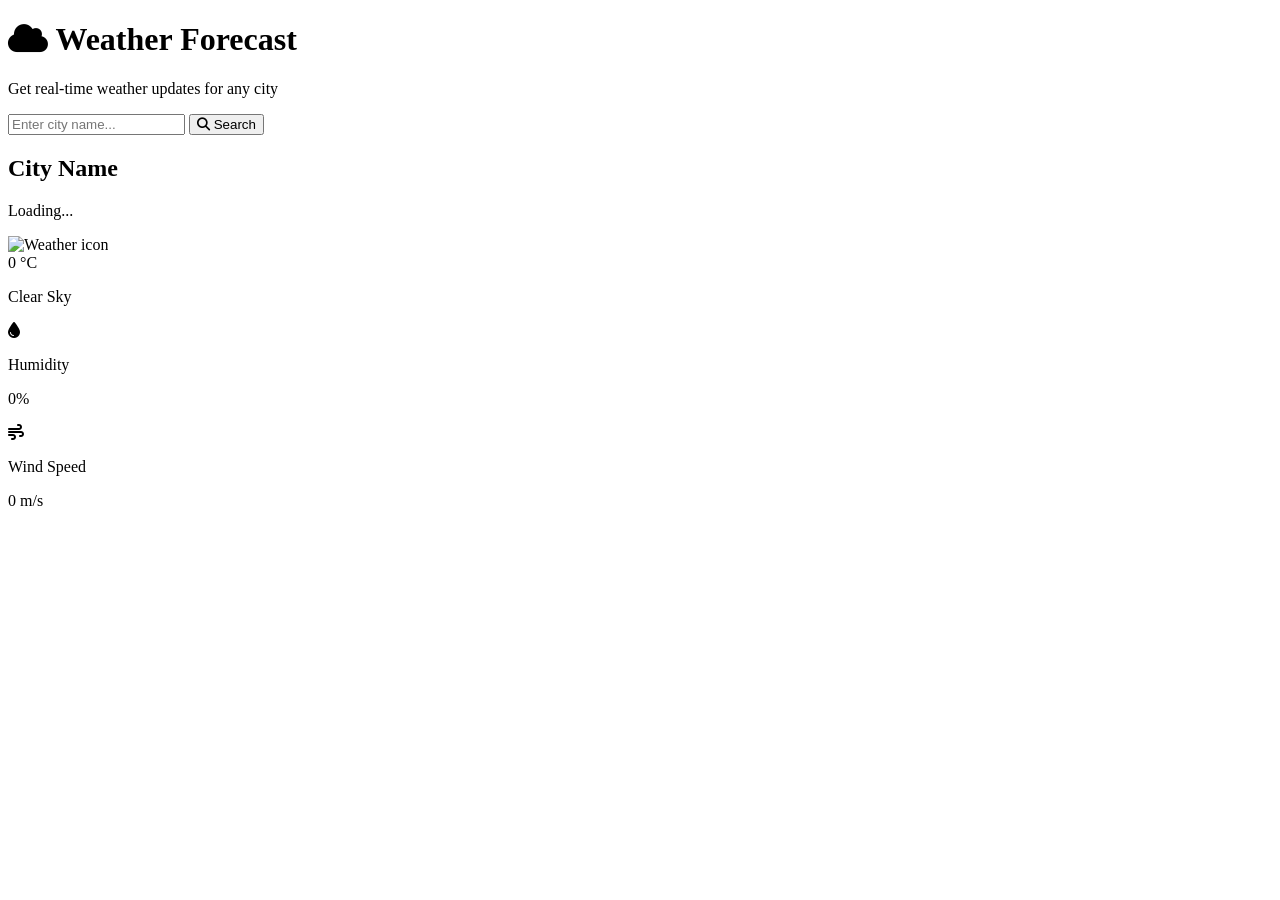
==== weather.html @ 1fa2c3c3 "Update files" ====
<!DOCTYPE html>
<html lang="en">
<head>
    <meta charset="UTF-8">
    <meta name="viewport" content="width=device-width, initial-scale=1.0">
    <title>Professional Weather App</title>
    <link rel="stylesheet" href="weather.css">
    <link rel="stylesheet" href="https://cdnjs.cloudflare.com/ajax/libs/font-awesome/6.4.0/css/all.min.css">
</head>
<body>
    <div class="container">
        <!-- Header -->
        <header class="header">
            <div class="header-content">
                <h1 class="app-title">
                    <i class="fas fa-cloud"></i> Weather Forecast
                </h1>
                <p class="app-subtitle">Get real-time weather updates for any city</p>
            </div>
        </header>
        <!-- Main Content -->
        <main class="main-content">
            <!-- Search Section -->
            <section class="search-section">
                <div class="search-container">
                    <input 
                        type="text" 
                        id="search-input" 
                        class="search-input" 
                        placeholder="Enter city name..." 
                        autocomplete="off"
                    >
                    <button id="search-btn" class="search-btn">
                        <i class="fas fa-search"></i> Search
                    </button>
                </div>
                <div id="error-message" class="error-message"></div>
            </section>
            <!-- Weather Display Section -->
            <section class="weather-section">
                <!-- Current Weather -->
                <div id="current-weather" class="current-weather hidden">
                    <div class="weather-header">
                        <div class="city-info">
                            <h2 id="city-name" class="city-name">City Name</h2>
                            <p id="current-date" class="current-date">Loading...</p>
                        </div>
                        <div class="weather-icon-large">
                            <img id="weather-icon" src="" alt="Weather icon" class="icon">
                        </div>
                    </div>

                    <div class="weather-main">
                        <div class="temperature-container">
                            <span id="temperature" class="temperature">0</span>
                            <span class="degree">°C</span>
                        </div>
                        <p id="weather-description" class="weather-description">Clear Sky</p>
                    </div>

                    <div class="weather-details">
                        <div class="detail-card">
                            <i class="fas fa-droplet"></i>
                            <div class="detail-info">
                                <p class="detail-label">Humidity</p>
                                <p id="humidity" class="detail-value">0%</p>
                            </div>
                        </div>

                        <div class="detail-card">
                            <i class="fas fa-wind"></i>
                            <div class="detail-info">
                                <p class="detail-label">Wind Speed</p>
                                <p id="wind-speed" class="detail-value">0 m/s</p>
                            </div>
                        </div>

    </div>
    <script src="weather.js"></script>
</body>
</html>
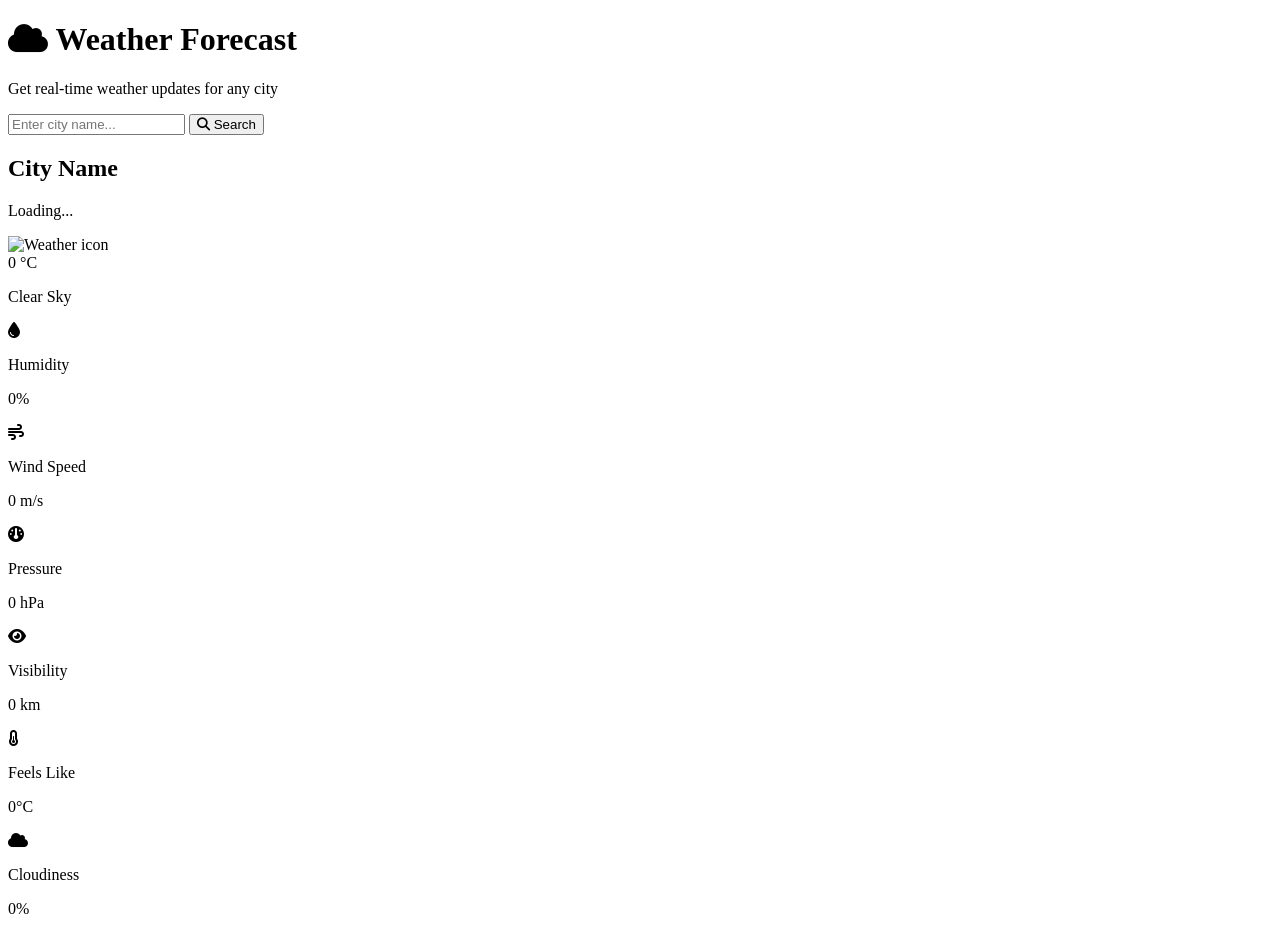
==== commit 2991903e: "Update files" ====
--- a/weather.html
+++ b/weather.html
@@ -75,6 +75,40 @@
                             </div>
                         </div>
 
+                        <div class="detail-card">
+                            <i class="fas fa-gauge"></i>
+                            <div class="detail-info">
+                                <p class="detail-label">Pressure</p>
+                                <p id="pressure" class="detail-value">0 hPa</p>
+                            </div>
+                        </div>
+
+                        <div class="detail-card">
+                            <i class="fas fa-eye"></i>
+                            <div class="detail-info">
+                                <p class="detail-label">Visibility</p>
+                                <p id="visibility" class="detail-value">0 km</p>
+                            </div>
+                        </div>
+
+                        <div class="detail-card">
+                            <i class="fas fa-thermometer-half"></i>
+                            <div class="detail-info">
+                                <p class="detail-label">Feels Like</p>
+                                <p id="feels-like" class="detail-value">0°C</p>
+                            </div>
+                        </div>
+
+                        <div class="detail-card">
+                            <i class="fas fa-cloud"></i>
+                            <div class="detail-info">
+                                <p class="detail-label">Cloudiness</p>
+                                <p id="cloudiness" class="detail-value">0%</p>
+                            </div>
+                        </div>
+                    </div>
+                </div>
+
     </div>
     <script src="weather.js"></script>
 </body>
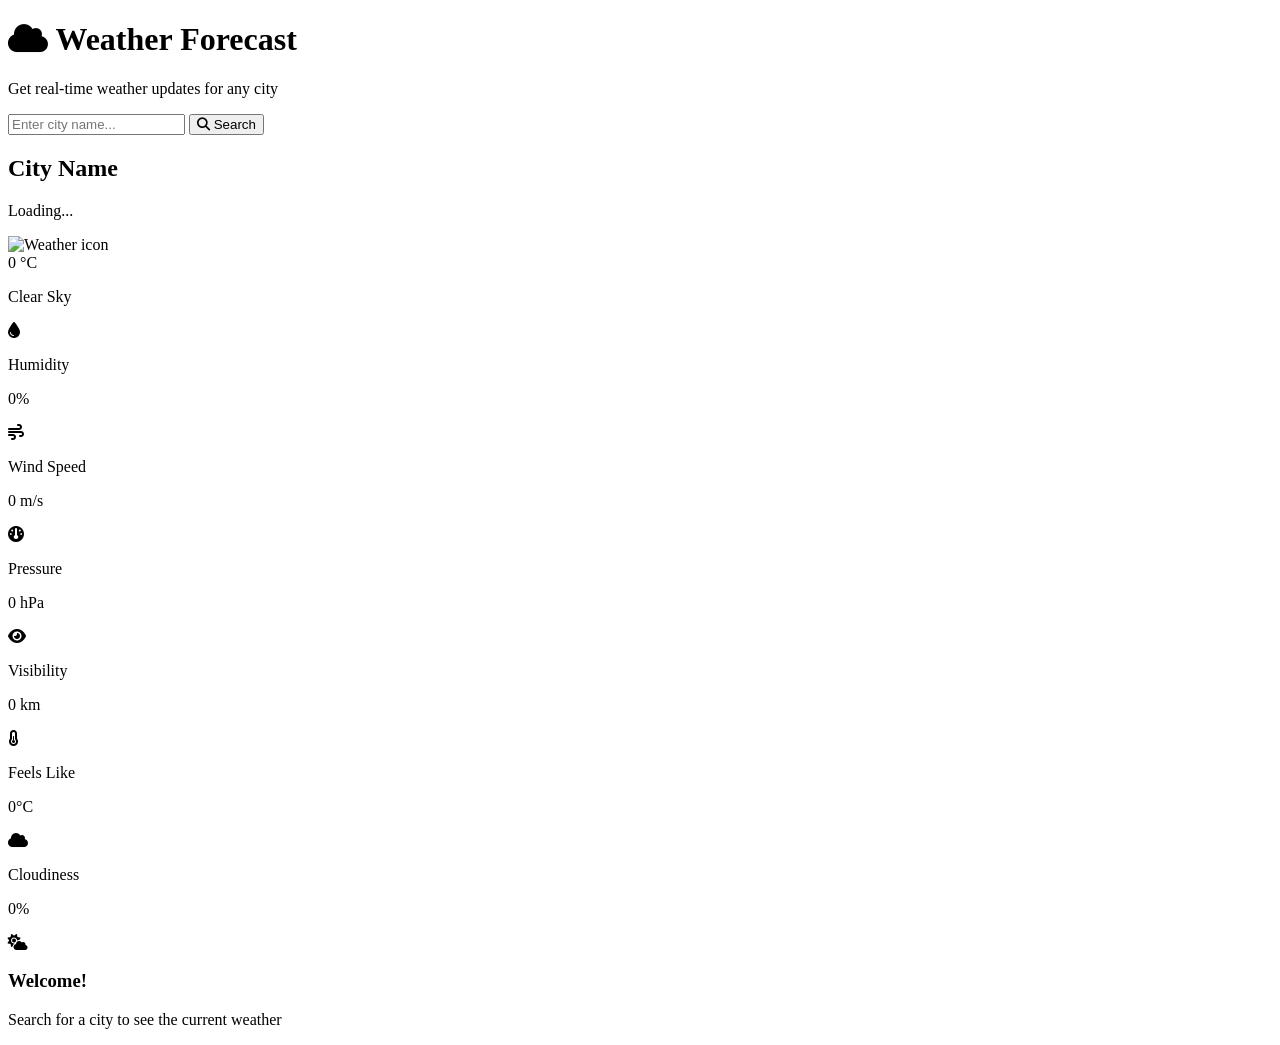
==== commit b337854e: "Update files" ====
--- a/weather.html
+++ b/weather.html
@@ -109,6 +109,15 @@
                     </div>
                 </div>
 
+                <!-- Placeholder when no search -->
+                <div id="placeholder" class="placeholder">
+                    <i class="fas fa-cloud-sun"></i>
+                    <h3>Welcome!</h3>
+                    <p>Search for a city to see the current weather</p>
+                </div>
+            </section>
+        </main>
+
     </div>
     <script src="weather.js"></script>
 </body>
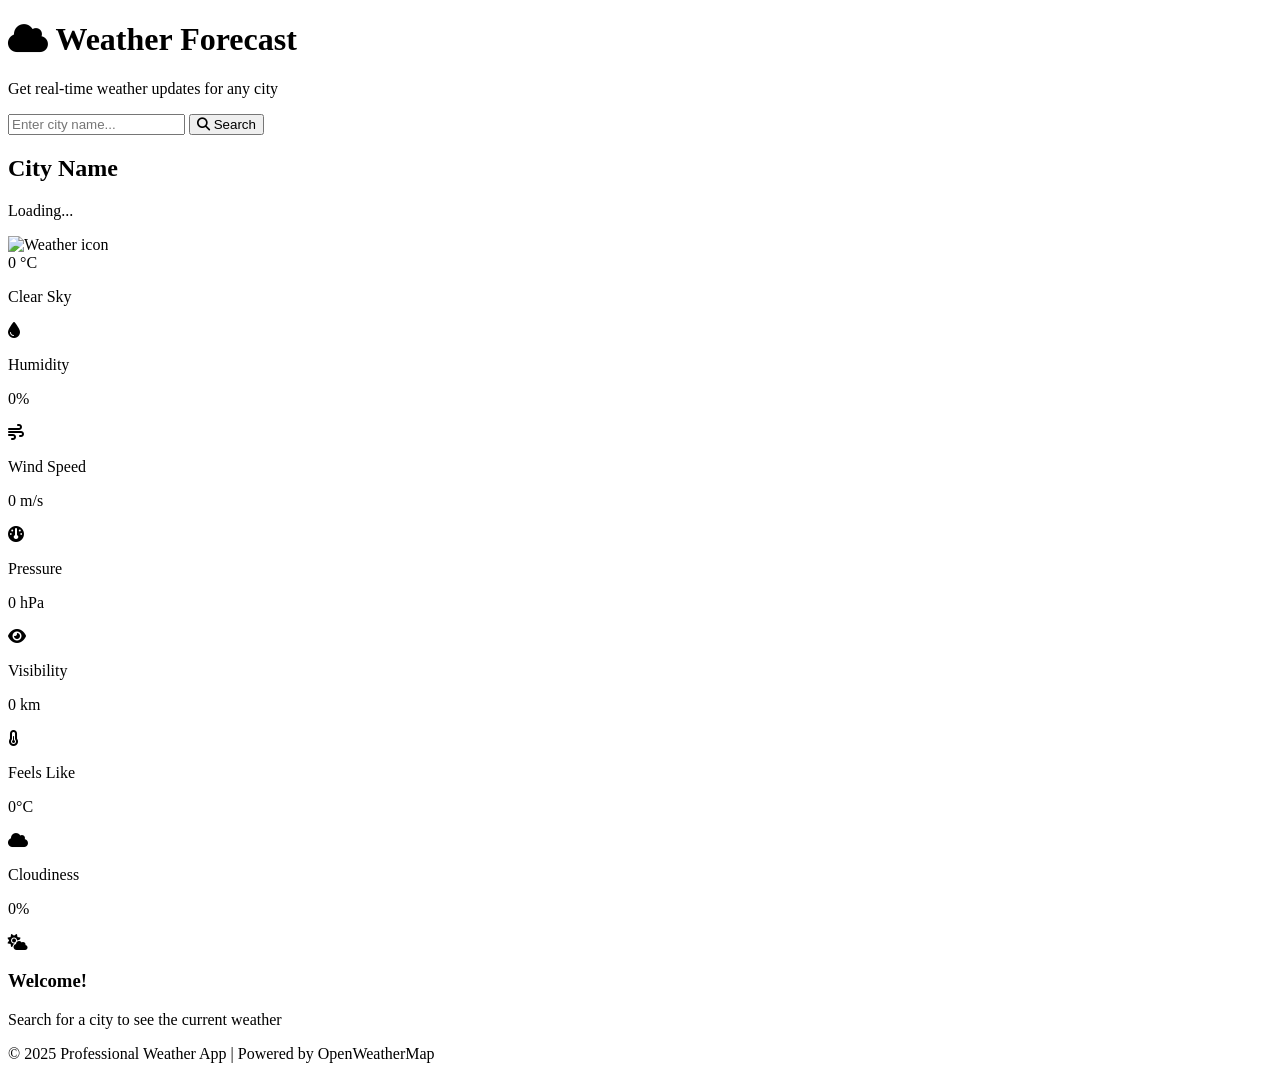
==== commit b305431f: "Update files" ====
--- a/weather.html
+++ b/weather.html
@@ -118,6 +118,10 @@
             </section>
         </main>
 
+        <!-- Footer -->
+        <footer class="footer">
+            <p>&copy; 2025 Professional Weather App | Powered by OpenWeatherMap</p>
+        </footer>
     </div>
     <script src="weather.js"></script>
 </body>
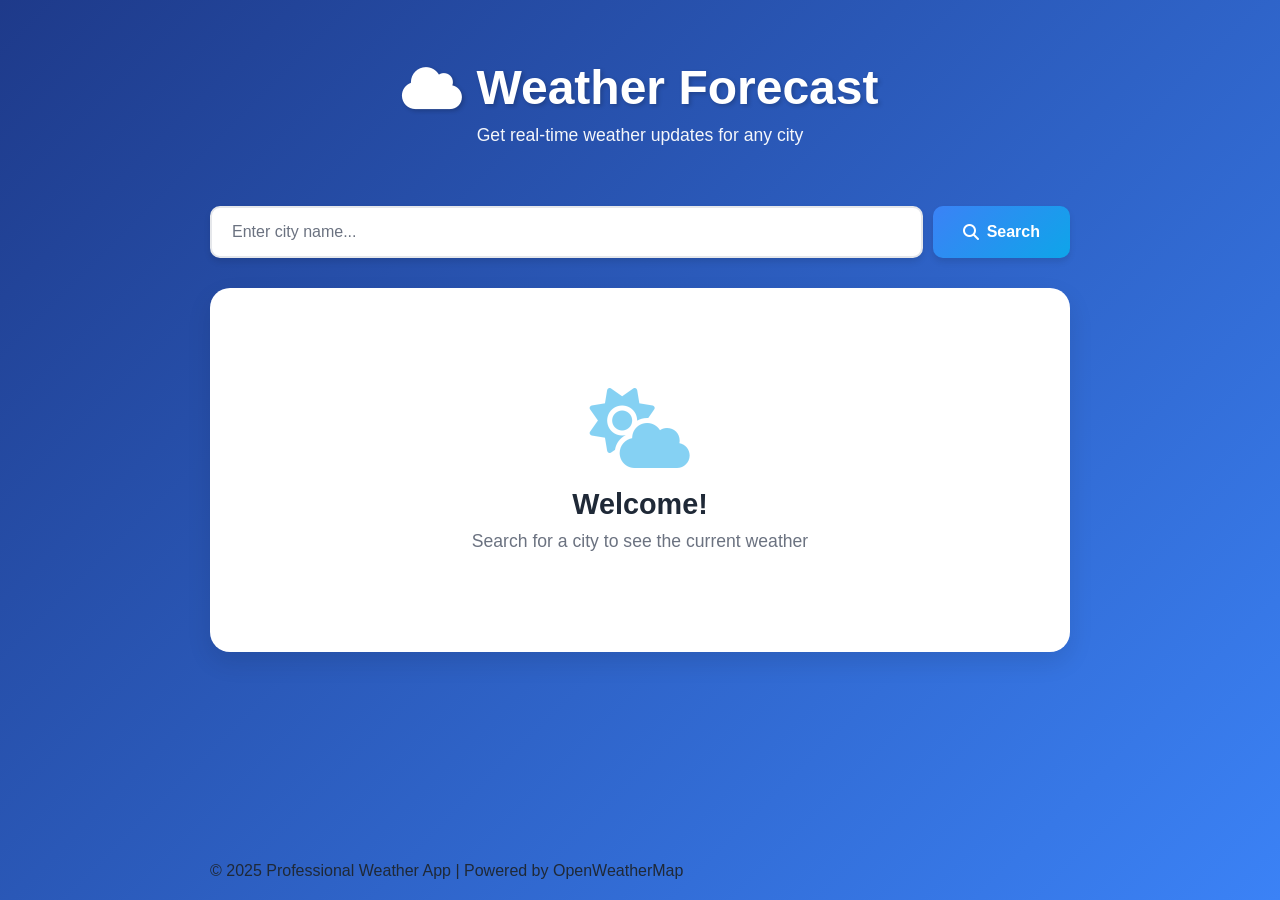
==== commit a4bfe3d6: "Update files" ====
--- a/weather.html
+++ b/weather.html
@@ -18,6 +18,7 @@
                 <p class="app-subtitle">Get real-time weather updates for any city</p>
             </div>
         </header>
+
         <!-- Main Content -->
         <main class="main-content">
             <!-- Search Section -->
@@ -36,6 +37,7 @@
                 </div>
                 <div id="error-message" class="error-message"></div>
             </section>
+
             <!-- Weather Display Section -->
             <section class="weather-section">
                 <!-- Current Weather -->
@@ -123,6 +125,7 @@
             <p>&copy; 2025 Professional Weather App | Powered by OpenWeatherMap</p>
         </footer>
     </div>
+
     <script src="weather.js"></script>
 </body>
 </html>
--- a/weather.css
+++ b/weather.css
@@ -0,0 +1,363 @@
+/* ===========================
+   GLOBAL STYLES & RESET
+   =========================== */
+
+* {
+    margin: 0;
+    padding: 0;
+    box-sizing: border-box;
+}
+
+:root {
+    --primary-color: #1e3a8a;
+    --secondary-color: #3b82f6;
+    --accent-color: #0ea5e9;
+    --background-color: #f0f9ff;
+    --card-background: #ffffff;
+    --text-dark: #1f2937;
+    --text-light: #6b7280;
+    --border-color: #e5e7eb;
+    --success-color: #10b981;
+    --error-color: #ef4444;
+    --shadow: 0 4px 6px rgba(0, 0, 0, 0.1);
+    --shadow-lg: 0 10px 25px rgba(0, 0, 0, 0.1);
+}
+
+body {
+    font-family: 'Segoe UI', Tahoma, Geneva, Verdana, sans-serif;
+    background: linear-gradient(135deg, var(--primary-color) 0%, var(--secondary-color) 100%);
+    color: var(--text-dark);
+    min-height: 100vh;
+    overflow-x: hidden;
+}
+
+/* ===========================
+   CONTAINER & LAYOUT
+   =========================== */
+
+.container {
+    max-width: 900px;
+    margin: 0 auto;
+    padding: 20px;
+    min-height: 100vh;
+    display: flex;
+    flex-direction: column;
+}
+
+/* ===========================
+   HEADER
+   =========================== */
+
+.header {
+    text-align: center;
+    color: white;
+    padding: 40px 20px 30px;
+    margin-bottom: 30px;
+}
+
+.app-title {
+    font-size: 3rem;
+    font-weight: 700;
+    margin-bottom: 10px;
+    display: flex;
+    align-items: center;
+    justify-content: center;
+    gap: 15px;
+    text-shadow: 2px 2px 4px rgba(0, 0, 0, 0.2);
+}
+
+.app-title i {
+    font-size: 3rem;
+    animation: float 3s ease-in-out infinite;
+}
+
+.app-subtitle {
+    font-size: 1.1rem;
+    opacity: 0.95;
+    font-weight: 300;
+}
+
+/* ===========================
+   ANIMATIONS
+   =========================== */
+
+@keyframes float {
+    0%, 100% {
+        transform: translateY(0px);
+    }
+    50% {
+        transform: translateY(-10px);
+    }
+}
+
+@keyframes fadeIn {
+    from {
+        opacity: 0;
+        transform: translateY(20px);
+    }
+    to {
+        opacity: 1;
+        transform: translateY(0);
+    }
+}
+
+@keyframes slideIn {
+    from {
+        opacity: 0;
+        transform: translateX(-20px);
+    }
+    to {
+        opacity: 1;
+        transform: translateX(0);
+    }
+}
+
+/* ===========================
+   MAIN CONTENT
+   =========================== */
+
+.main-content {
+    flex: 1;
+}
+
+/* ===========================
+   SEARCH SECTION
+   =========================== */
+
+.search-section {
+    margin-bottom: 30px;
+}
+
+.search-container {
+    display: flex;
+    gap: 10px;
+    margin-bottom: 15px;
+    animation: slideIn 0.6s ease-out;
+}
+
+.search-input {
+    flex: 1;
+    padding: 15px 20px;
+    border: 2px solid var(--border-color);
+    border-radius: 10px;
+    font-size: 1rem;
+    background-color: var(--card-background);
+    color: var(--text-dark);
+    transition: all 0.3s ease;
+    box-shadow: var(--shadow);
+}
+
+.search-input:focus {
+    outline: none;
+    border-color: var(--accent-color);
+    box-shadow: 0 0 0 3px rgba(6, 182, 212, 0.1);
+}
+
+.search-input::placeholder {
+    color: var(--text-light);
+}
+
+.search-btn {
+    padding: 15px 30px;
+    background: linear-gradient(135deg, var(--secondary-color) 0%, var(--accent-color) 100%);
+    color: white;
+    border: none;
+    border-radius: 10px;
+    font-size: 1rem;
+    font-weight: 600;
+    cursor: pointer;
+    transition: all 0.3s ease;
+    box-shadow: var(--shadow);
+    display: flex;
+    align-items: center;
+    gap: 8px;
+}
+
+.search-btn:hover {
+    transform: translateY(-2px);
+    box-shadow: var(--shadow-lg);
+}
+
+.search-btn:active {
+    transform: translateY(0);
+}
+
+.error-message {
+    color: var(--error-color);
+    font-size: 0.95rem;
+    padding: 10px 0;
+    display: none;
+    animation: fadeIn 0.3s ease;
+}
+
+.error-message.show {
+    display: block;
+}
+
+/* ===========================
+   WEATHER SECTION
+   =========================== */
+
+.weather-section {
+    background-color: var(--card-background);
+    border-radius: 20px;
+    padding: 40px;
+    box-shadow: var(--shadow-lg);
+    animation: fadeIn 0.6s ease-out;
+}
+
+/* Placeholder */
+
+.placeholder {
+    text-align: center;
+    padding: 60px 20px;
+    color: var(--text-light);
+}
+
+.placeholder i {
+    font-size: 5rem;
+    color: var(--accent-color);
+    margin-bottom: 20px;
+    opacity: 0.5;
+}
+
+.placeholder h3 {
+    font-size: 1.8rem;
+    color: var(--text-dark);
+    margin-bottom: 10px;
+}
+
+.placeholder p {
+    font-size: 1.1rem;
+}
+
+.hidden {
+    display: none !important;
+}
+
+/* Current Weather */
+
+.current-weather {
+    animation: fadeIn 0.6s ease-out;
+}
+
+.weather-header {
+    display: flex;
+    justify-content: space-between;
+    align-items: flex-start;
+    margin-bottom: 30px;
+    border-bottom: 2px solid var(--border-color);
+    padding-bottom: 20px;
+}
+
+.city-info {
+    flex: 1;
+}
+
+.city-name {
+    font-size: 2.5rem;
+    font-weight: 700;
+    color: var(--primary-color);
+    margin-bottom: 5px;
+}
+
+.current-date {
+    font-size: 1rem;
+    color: var(--text-light);
+}
+
+.weather-icon-large {
+    display: flex;
+    align-items: center;
+    justify-content: center;
+}
+
+.weather-icon-large img {
+    width: 120px;
+    height: 120px;
+    filter: drop-shadow(0 2px 4px rgba(0, 0, 0, 0.1));
+}
+
+/* Weather Main */
+
+.weather-main {
+    text-align: center;
+    margin-bottom: 40px;
+}
+
+.temperature-container {
+    display: flex;
+    align-items: flex-start;
+    justify-content: center;
+    gap: 5px;
+}
+
+.temperature {
+    font-size: 4rem;
+    font-weight: 700;
+    color: var(--primary-color);
+    line-height: 1;
+}
+
+.degree {
+    font-size: 2rem;
+    color: var(--text-light);
+    margin-top: 10px;
+}
+
+.weather-description {
+    font-size: 1.3rem;
+    color: var(--text-light);
+    text-transform: capitalize;
+    margin-top: 10px;
+}
+
+/* Weather Details */
+
+.weather-details {
+    display: grid;
+    grid-template-columns: repeat(auto-fit, minmax(150px, 1fr));
+    gap: 20px;
+}
+
+.detail-card {
+    background: linear-gradient(135deg, #f3f4f6 0%, #f9fafb 100%);
+    padding: 20px;
+    border-radius: 15px;
+    display: flex;
+    align-items: center;
+    gap: 15px;
+    transition: all 0.3s ease;
+    border: 1px solid var(--border-color);
+}
+
+.detail-card:hover {
+    transform: translateY(-5px);
+    box-shadow: var(--shadow-lg);
+    background: linear-gradient(135deg, var(--background-color) 0%, #f3f4f6 100%);
+}
+
+.detail-card i {
+    font-size: 1.8rem;
+    color: var(--accent-color);
+    min-width: 40px;
+    text-align: center;
+}
+
+.detail-info {
+    flex: 1;
+}
+
+.detail-label {
+    font-size: 0.85rem;
+    color: var(--text-light);
+    margin-bottom: 5px;
+    font-weight: 500;
+}
+
+.detail-value {
+    font-size: 1.3rem;
+    color: var(--primary-color);
+    font-weight: 700;
+    margin: 0;
+}
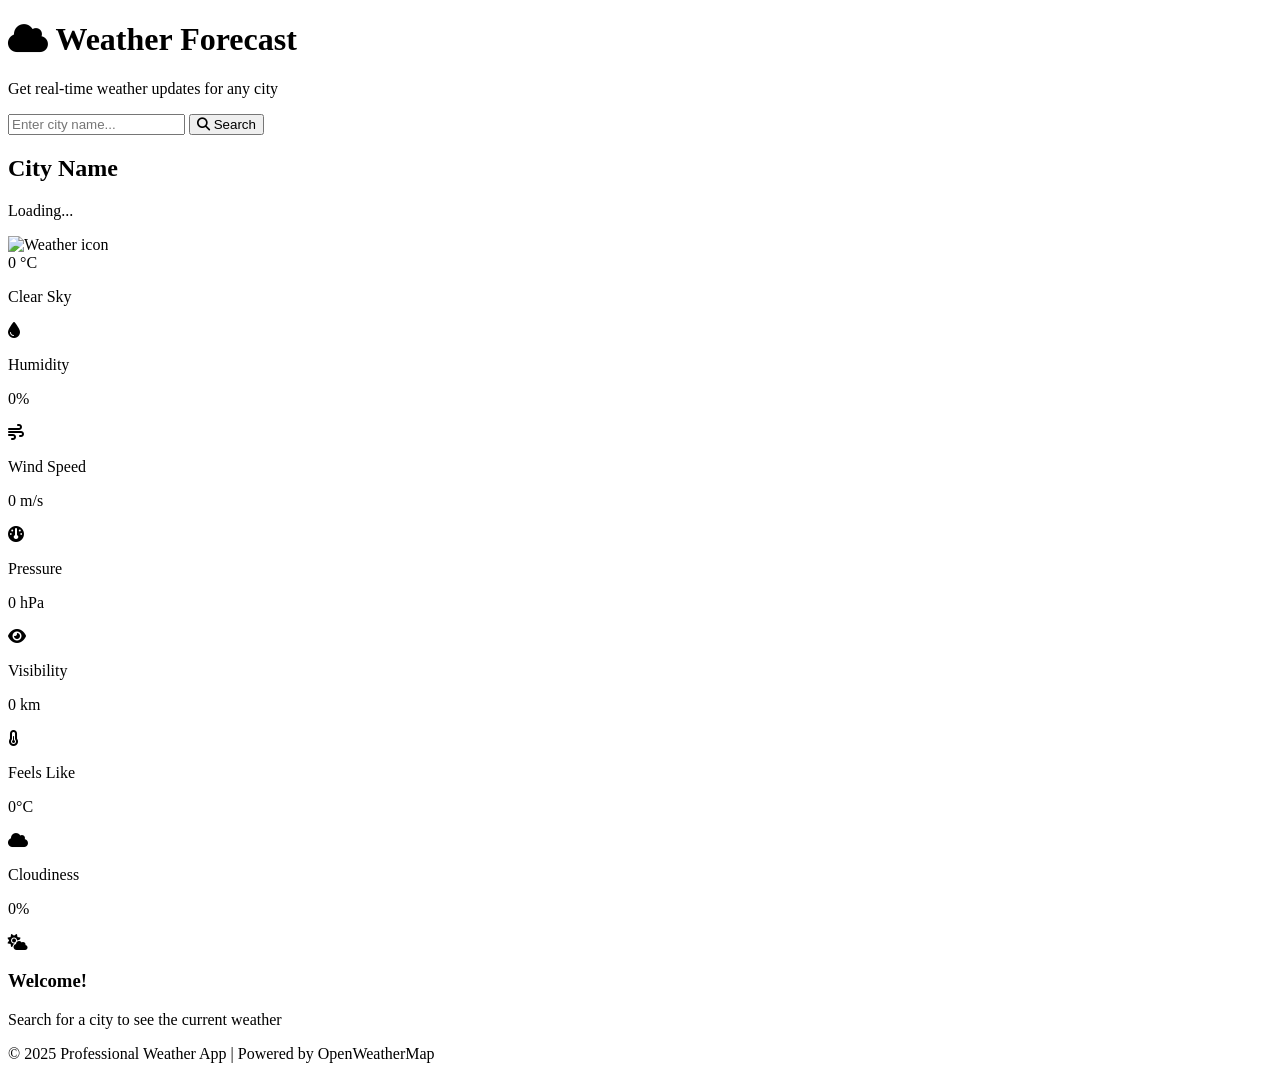
==== commit 92a4d9c7: "chore: update weather app files Co-Authored-By: Oz <oz-agent@warp.dev>" ====
--- a/weather.html
+++ b/weather.html
@@ -4,7 +4,7 @@
     <meta charset="UTF-8">
     <meta name="viewport" content="width=device-width, initial-scale=1.0">
     <title>Professional Weather App</title>
-    <link rel="stylesheet" href="weather.css">
+    <link rel="stylesheet" href="style.css">
     <link rel="stylesheet" href="https://cdnjs.cloudflare.com/ajax/libs/font-awesome/6.4.0/css/all.min.css">
 </head>
 <body>
@@ -126,6 +126,6 @@
         </footer>
     </div>
 
-    <script src="weather.js"></script>
+    <script src="script.js"></script>
 </body>
 </html>
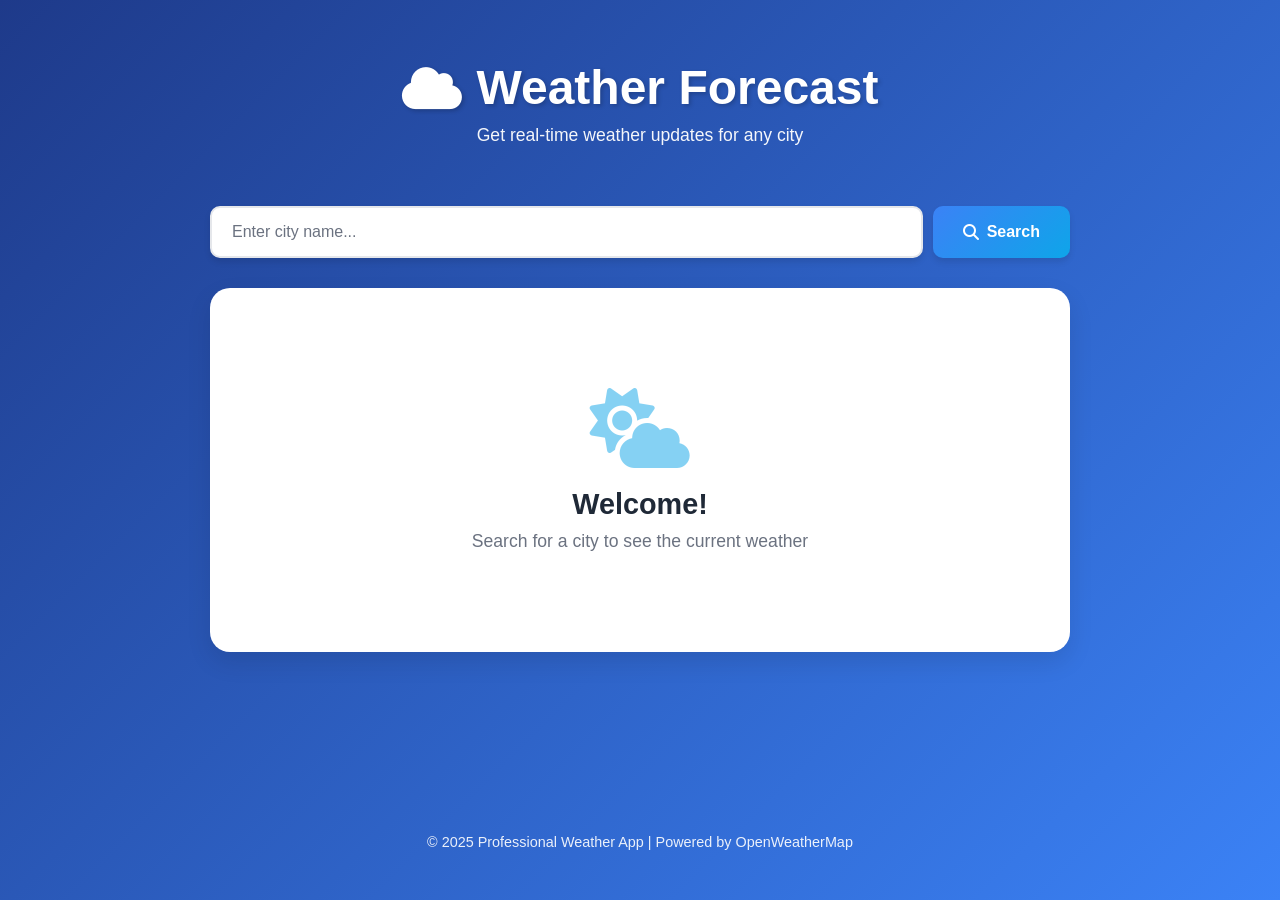
==== commit 5ab28998: "chore: update weather.html Co-Authored-By: Oz <oz-agent@warp.dev>" ====
--- a/weather.html
+++ b/weather.html
@@ -4,7 +4,7 @@
     <meta charset="UTF-8">
     <meta name="viewport" content="width=device-width, initial-scale=1.0">
     <title>Professional Weather App</title>
-    <link rel="stylesheet" href="style.css">
+    <link rel="stylesheet" href="weather.css">
     <link rel="stylesheet" href="https://cdnjs.cloudflare.com/ajax/libs/font-awesome/6.4.0/css/all.min.css">
 </head>
 <body>
@@ -126,6 +126,6 @@
         </footer>
     </div>
 
-    <script src="script.js"></script>
+    <script src="weather.js"></script>
 </body>
 </html>
--- a/weather.css
+++ b/weather.css
@@ -0,0 +1,490 @@
+/* ===========================
+   GLOBAL STYLES & RESET
+   =========================== */
+
+* {
+    margin: 0;
+    padding: 0;
+    box-sizing: border-box;
+}
+
+:root {
+    --primary-color: #1e3a8a;
+    --secondary-color: #3b82f6;
+    --accent-color: #0ea5e9;
+    --background-color: #f0f9ff;
+    --card-background: #ffffff;
+    --text-dark: #1f2937;
+    --text-light: #6b7280;
+    --border-color: #e5e7eb;
+    --success-color: #10b981;
+    --error-color: #ef4444;
+    --shadow: 0 4px 6px rgba(0, 0, 0, 0.1);
+    --shadow-lg: 0 10px 25px rgba(0, 0, 0, 0.1);
+}
+
+body {
+    font-family: 'Segoe UI', Tahoma, Geneva, Verdana, sans-serif;
+    background: linear-gradient(135deg, var(--primary-color) 0%, var(--secondary-color) 100%);
+    color: var(--text-dark);
+    min-height: 100vh;
+    overflow-x: hidden;
+}
+
+/* ===========================
+   CONTAINER & LAYOUT
+   =========================== */
+
+.container {
+    max-width: 900px;
+    margin: 0 auto;
+    padding: 20px;
+    min-height: 100vh;
+    display: flex;
+    flex-direction: column;
+}
+
+/* ===========================
+   HEADER
+   =========================== */
+
+.header {
+    text-align: center;
+    color: white;
+    padding: 40px 20px 30px;
+    margin-bottom: 30px;
+}
+
+.app-title {
+    font-size: 3rem;
+    font-weight: 700;
+    margin-bottom: 10px;
+    display: flex;
+    align-items: center;
+    justify-content: center;
+    gap: 15px;
+    text-shadow: 2px 2px 4px rgba(0, 0, 0, 0.2);
+}
+
+.app-title i {
+    font-size: 3rem;
+    animation: float 3s ease-in-out infinite;
+}
+
+.app-subtitle {
+    font-size: 1.1rem;
+    opacity: 0.95;
+    font-weight: 300;
+}
+
+/* ===========================
+   ANIMATIONS
+   =========================== */
+
+@keyframes float {
+    0%, 100% {
+        transform: translateY(0px);
+    }
+    50% {
+        transform: translateY(-10px);
+    }
+}
+
+@keyframes fadeIn {
+    from {
+        opacity: 0;
+        transform: translateY(20px);
+    }
+    to {
+        opacity: 1;
+        transform: translateY(0);
+    }
+}
+
+@keyframes slideIn {
+    from {
+        opacity: 0;
+        transform: translateX(-20px);
+    }
+    to {
+        opacity: 1;
+        transform: translateX(0);
+    }
+}
+
+/* ===========================
+   MAIN CONTENT
+   =========================== */
+
+.main-content {
+    flex: 1;
+}
+
+/* ===========================
+   SEARCH SECTION
+   =========================== */
+
+.search-section {
+    margin-bottom: 30px;
+}
+
+.search-container {
+    display: flex;
+    gap: 10px;
+    margin-bottom: 15px;
+    animation: slideIn 0.6s ease-out;
+}
+
+.search-input {
+    flex: 1;
+    padding: 15px 20px;
+    border: 2px solid var(--border-color);
+    border-radius: 10px;
+    font-size: 1rem;
+    background-color: var(--card-background);
+    color: var(--text-dark);
+    transition: all 0.3s ease;
+    box-shadow: var(--shadow);
+}
+
+.search-input:focus {
+    outline: none;
+    border-color: var(--accent-color);
+    box-shadow: 0 0 0 3px rgba(6, 182, 212, 0.1);
+}
+
+.search-input::placeholder {
+    color: var(--text-light);
+}
+
+.search-btn {
+    padding: 15px 30px;
+    background: linear-gradient(135deg, var(--secondary-color) 0%, var(--accent-color) 100%);
+    color: white;
+    border: none;
+    border-radius: 10px;
+    font-size: 1rem;
+    font-weight: 600;
+    cursor: pointer;
+    transition: all 0.3s ease;
+    box-shadow: var(--shadow);
+    display: flex;
+    align-items: center;
+    gap: 8px;
+}
+
+.search-btn:hover {
+    transform: translateY(-2px);
+    box-shadow: var(--shadow-lg);
+}
+
+.search-btn:active {
+    transform: translateY(0);
+}
+
+.error-message {
+    color: var(--error-color);
+    font-size: 0.95rem;
+    padding: 10px 0;
+    display: none;
+    animation: fadeIn 0.3s ease;
+}
+
+.error-message.show {
+    display: block;
+}
+
+/* ===========================
+   WEATHER SECTION
+   =========================== */
+
+.weather-section {
+    background-color: var(--card-background);
+    border-radius: 20px;
+    padding: 40px;
+    box-shadow: var(--shadow-lg);
+    animation: fadeIn 0.6s ease-out;
+}
+
+/* Placeholder */
+
+.placeholder {
+    text-align: center;
+    padding: 60px 20px;
+    color: var(--text-light);
+}
+
+.placeholder i {
+    font-size: 5rem;
+    color: var(--accent-color);
+    margin-bottom: 20px;
+    opacity: 0.5;
+}
+
+.placeholder h3 {
+    font-size: 1.8rem;
+    color: var(--text-dark);
+    margin-bottom: 10px;
+}
+
+.placeholder p {
+    font-size: 1.1rem;
+}
+
+.hidden {
+    display: none !important;
+}
+
+/* Current Weather */
+
+.current-weather {
+    animation: fadeIn 0.6s ease-out;
+}
+
+.weather-header {
+    display: flex;
+    justify-content: space-between;
+    align-items: flex-start;
+    margin-bottom: 30px;
+    border-bottom: 2px solid var(--border-color);
+    padding-bottom: 20px;
+}
+
+.city-info {
+    flex: 1;
+}
+
+.city-name {
+    font-size: 2.5rem;
+    font-weight: 700;
+    color: var(--primary-color);
+    margin-bottom: 5px;
+}
+
+.current-date {
+    font-size: 1rem;
+    color: var(--text-light);
+}
+
+.weather-icon-large {
+    display: flex;
+    align-items: center;
+    justify-content: center;
+}
+
+.weather-icon-large img {
+    width: 120px;
+    height: 120px;
+    filter: drop-shadow(0 2px 4px rgba(0, 0, 0, 0.1));
+}
+
+/* Weather Main */
+
+.weather-main {
+    text-align: center;
+    margin-bottom: 40px;
+}
+
+.temperature-container {
+    display: flex;
+    align-items: flex-start;
+    justify-content: center;
+    gap: 5px;
+}
+
+.temperature {
+    font-size: 4rem;
+    font-weight: 700;
+    color: var(--primary-color);
+    line-height: 1;
+}
+
+.degree {
+    font-size: 2rem;
+    color: var(--text-light);
+    margin-top: 10px;
+}
+
+.weather-description {
+    font-size: 1.3rem;
+    color: var(--text-light);
+    text-transform: capitalize;
+    margin-top: 10px;
+}
+
+/* Weather Details */
+
+.weather-details {
+    display: grid;
+    grid-template-columns: repeat(auto-fit, minmax(150px, 1fr));
+    gap: 20px;
+}
+
+.detail-card {
+    background: linear-gradient(135deg, #f3f4f6 0%, #f9fafb 100%);
+    padding: 20px;
+    border-radius: 15px;
+    display: flex;
+    align-items: center;
+    gap: 15px;
+    transition: all 0.3s ease;
+    border: 1px solid var(--border-color);
+}
+
+.detail-card:hover {
+    transform: translateY(-5px);
+    box-shadow: var(--shadow-lg);
+    background: linear-gradient(135deg, var(--background-color) 0%, #f3f4f6 100%);
+}
+
+.detail-card i {
+    font-size: 1.8rem;
+    color: var(--accent-color);
+    min-width: 40px;
+    text-align: center;
+}
+
+.detail-info {
+    flex: 1;
+}
+
+.detail-label {
+    font-size: 0.85rem;
+    color: var(--text-light);
+    margin-bottom: 5px;
+    font-weight: 500;
+}
+
+.detail-value {
+    font-size: 1.3rem;
+    color: var(--primary-color);
+    font-weight: 700;
+    margin: 0;
+}
+
+/* ===========================
+   FOOTER
+   =========================== */
+
+.footer {
+    text-align: center;
+    color: white;
+    padding: 30px 20px;
+    font-size: 0.9rem;
+    opacity: 0.9;
+    margin-top: 30px;
+}
+
+/* ===========================
+   RESPONSIVE DESIGN
+   =========================== */
+
+@media (max-width: 768px) {
+    .container {
+        padding: 15px;
+    }
+
+    .header {
+        padding: 30px 15px 20px;
+    }
+
+    .app-title {
+        font-size: 2rem;
+    }
+
+    .app-title i {
+        font-size: 2rem;
+    }
+
+    .app-subtitle {
+        font-size: 0.95rem;
+    }
+
+    .search-container {
+        flex-direction: column;
+    }
+
+    .search-btn {
+        width: 100%;
+    }
+
+    .weather-section {
+        padding: 25px;
+    }
+
+    .weather-header {
+        flex-direction: column;
+        align-items: center;
+        text-align: center;
+    }
+
+    .city-name {
+        font-size: 1.8rem;
+    }
+
+    .temperature {
+        font-size: 3rem;
+    }
+
+    .weather-icon-large img {
+        width: 100px;
+        height: 100px;
+    }
+
+    .weather-details {
+        grid-template-columns: repeat(auto-fit, minmax(120px, 1fr));
+        gap: 15px;
+    }
+
+    .detail-card {
+        flex-direction: column;
+        text-align: center;
+    }
+
+    .placeholder i {
+        font-size: 3rem;
+    }
+
+    .placeholder h3 {
+        font-size: 1.4rem;
+    }
+}
+
+@media (max-width: 480px) {
+    .app-title {
+        font-size: 1.5rem;
+    }
+
+    .app-title i {
+        font-size: 1.5rem;
+    }
+
+    .city-name {
+        font-size: 1.5rem;
+    }
+
+    .temperature {
+        font-size: 2.5rem;
+    }
+
+    .weather-details {
+        grid-template-columns: repeat(2, 1fr);
+    }
+
+    .search-input {
+        padding: 12px 15px;
+    }
+
+    .search-btn {
+        padding: 12px 20px;
+        font-size: 0.9rem;
+    }
+}
+
+/* ===========================
+   UTILITY CLASSES
+   =========================== */
+
+.show {
+    display: block !important;
+}
